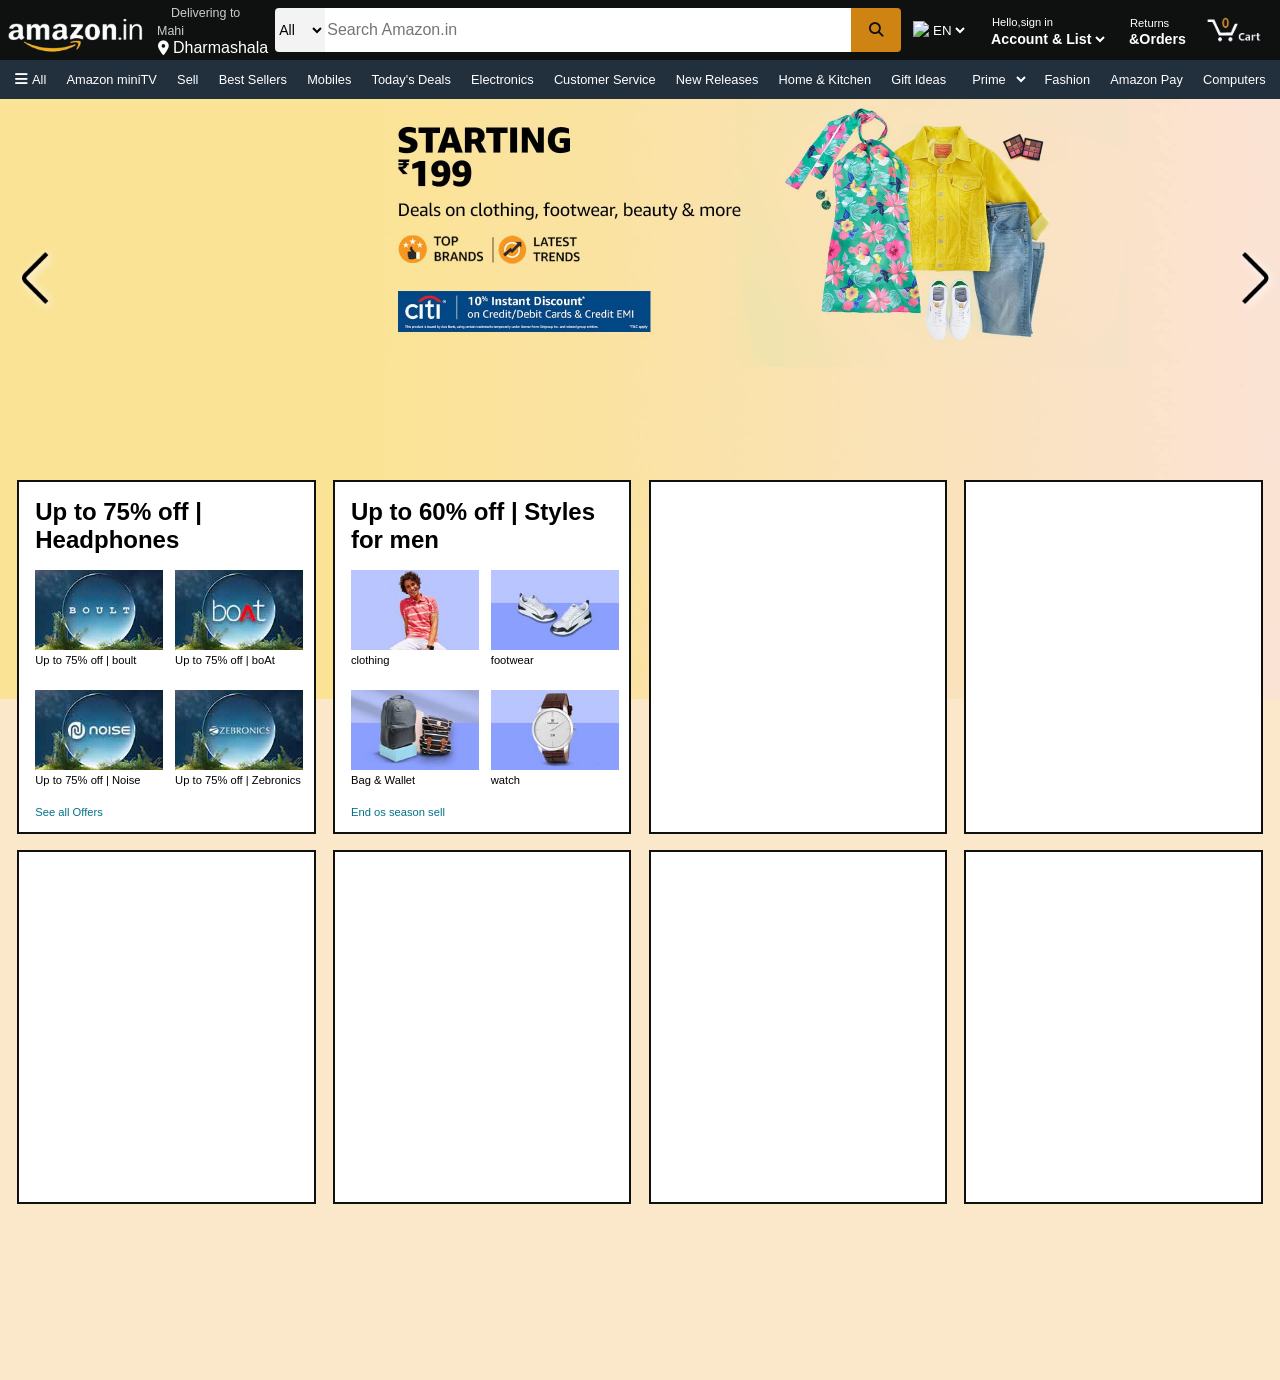
==== amazon.html @ e3e558f8 "add amazon clone" ====
<!DOCTYPE html>
<html lang="en">

<head>
    <meta charset="UTF-8">
    <meta name="viewport" content="width=device-width, initial-scale=1.0">
    <title>Online shoping site in India</title>
    <link rel="icon" href="https://www.fineprintart.com/images/blog/amazon-logo/amazon_logo_history_5.jpg">
    <link rel="stylesheet" href="amazon.css">
    <link rel="stylesheet" href="https://www.flaticon.com/icon-fonts-most-downloaded">
    <link rel="stylesheet" href="https://cdnjs.cloudflare.com/ajax/libs/font-awesome/6.5.1/css/all.min.css">
</head>

<body>
 
    <header>

        <div class="navfield">
            <div class="navlogo border">
                <div>
                    <a href="https://www.amazon.in/" target="_blank"> <img class="logo"
                            src="picture/amazonlogo-removebg-preview.png" alt="amazon"></a>
                </div>
            </div>
            <div class="nav-address border">
                <a href="#" class="first">Delivering to Mahi</a>
                <div class="icon">
                    <i class="fa-solid fa-location-dot"></i>
                    <p class="second">Dharmashala</p>
                </div>
            </div>
            <div class="nav-search ">
                <select class="all" name="" id="">
                    <option>All</option>
                </select>
                <input class="input" type="text" placeholder="Search Amazon.in">
                <div class="search-icon"> <i class="fa-solid fa-magnifying-glass"></i></div>
            </div>
            <div class="language border">
                <img class="flag"
                    src="https://upload.wikimedia.org/wikipedia/en/thumb/4/41/Flag_of_India.svg/1200px-Flag_of_India.svg.png"
                    alt="flag-of-india">
                <div class="lang">
                    <select name="" id="">
                        <option value="">EN</option>
                    </select>
                </div>
            </div>
            <div class="account border">
                <p><span> Hello,sign in</span></p>
                <select name="" id="">
                    <option value="">Account & List </option>
                </select>
            </div>
            <div class="return border">
                <p><span>Returns</span></p>
                <p class="order">&Orders</p>
            </div>
            <div class="nav-cart border">
                <img class="cart" src="picture/cart-removebg-preview.png" alt="cart">
            </div>
        </div>
    </header>
   
    <section>
        <div class="mini-navbar">
            <a href="#">
                <p class="mini-all"><i class="fa-solid fa-bars"> </i> All</p>
            </a>

            <a href="https://www.amazon.in/minitv?ref_=nav_avod_desktop_topnav">
                <p>Amazon miniTV</p>
            </a>
            <a href="https://www.amazon.in/b/32702023031?node=32702023031&ld=AZINSOANavDesktop_T3&ref_=nav_cs_sell_T3">
                <p>Sell</p>
            </a>
            <a href="https://www.amazon.in/gp/bestsellers/?ref_=nav_cs_bestsellers">
                <p>Best Sellers</p>
            </a>
            <a href="https://www.amazon.in/mobile-phones/b/?ie=UTF8&node=1389401031&ref_=nav_cs_mobiles">
                <p>Mobiles</p>
            </a>
            <a href="https://www.amazon.in/deals?ref_=nav_cs_gb">
                <p>Today's Deals</p>
            </a>
            <a href="https://www.amazon.in/electronics/b/?ie=UTF8&node=976419031&ref_=nav_cs_electronics">
                <p>Electronics</p>
            </a>
            <a href="https://www.amazon.in/gp/help/customer/display.html?nodeId=200507590&ref_=nav_cs_help">
                <p>Customer Service</p>
            </a>
            <a href="https://www.amazon.in/gp/new-releases/?ref_=nav_cs_newreleases">
                <p>New Releases</p>
            </a>
            <a href="https://www.amazon.in/Home-Kitchen/b/?ie=UTF8&node=976442031&ref_=nav_cs_home">
                <p>Home & Kitchen</p>
            </a>
            <a href="https://www.amazon.in/gcx/Gifts-for-Everyone/gfhz/?ref_=nav_cs_giftfinder">
                <p>Gift Ideas</p>
            </a>
            <a href=""><select name="" id="">
                    <option value="">Prime</option>
                </select></a>
            <a href="https://www.amazon.in/gp/browse.html?node=6648217031&ref_=nav_cs_fashion">
                <p>Fashion</p>
            </a>
            <a href="https://www.amazon.in/gp/sva/dashboard?ref_=nav_cs_apay">
                <p>Amazon Pay</p>
            </a>
            <a href="https://www.amazon.in/computers-and-accessories/b/?ie=UTF8&node=976392031&ref_=nav_cs_pc">
                <p>Computers</p>
            </a>
        </div>
    </section>

    <div class="poster-part">
        <span class="slide"><img class="angle-left border-ang" src="picture/angle-left.png" alt="left"></span>
        <span class="slide"><img  class="angle-right border-ang" src="picture/angle-right.png" alt="right"></span>
    </div>

    <div class="body-part">
        <div class="dabba">
            <h2>Up to 75% off | Headphones</h2>
            <div class="img-box">
                <div><a href=""><img class="content-img" src="picture/Boult_Desktop.jpg" alt=""></a><p class="content-para">Up to 75% off | boult</p></div>
                <div><a href=""><img class="content-img" src="picture/Boat_Desktop.jpg" alt=""></a><p class="content-para">Up to 75% off | boAt</p></div>
                <div><a href=""><img class="content-img" src="picture/Noise_Desktop.jpg" alt=""></a><p class="content-para">Up to 75% off | Noise</p></div>
                <div><a href=""> <img class="content-img" src="picture/Zebronics_Desktop.jpg" alt=""></a><p class="content-para"> Up to 75% off | Zebronics</p></div> 
            </div>
           <a href=""class="link-para">See all Offers</a>          
        </div>
        <div class="dabba">
            <h2>Up to 60% off | Styles for men</h2>
            <div class="img-box">
                <div><a href=""><img src="picture/clothing.jpg" alt="clothing" class="content-img"></a><p class="content-para">clothing</p> </div>
                <div><a href=""><img src="picture/footwear.jpg" alt="footwear" class="content-img"></a><p class="content-para">footwear</p> </div>
                <div><a href=""><img src="picture/bag-wallet.jpg" alt="wallet" class="content-img"></a><p class="content-para">Bag & Wallet</p> </div>
                <div><a href=""><img src="picture/watch-for-amazon.jpg" alt="watch" class="content-img"></a><p class="content-para">watch</p> </div>
            </div>
            <a href="" class="link-para">End os season sell </a>
        </div>
        
        <div class="dabba"></div>
        <div class="dabba"></div> 
        <div class="dabba"></div>
        <div class="dabba"></div>
        <div class="dabba"></div>
        <div class="dabba"></div>
       
    </div>


</body>

</html>
---- amazon.css ----
/* * {
    margin: 0;
    padding: 0;
    box-sizing: border-box;
}

:root {
    --background-color: black;
    --font-color: white;
} 

 li {
    list-style-type: none;
    color: var(--font-color);
} 

 a {
    text-decoration: none;
    color: var(--font-color);
} 

body {

    height: auto;
    max-width: 130rem;

} 

 .location i {   
    position: relative;
    top: 0.7em;
}

.location b {
    border: 2px solid green;
    position: relative;
    left: 0.9rem;
} 

 input {
    width: 24rem;
    height: 3rem;

} 

 select {
    background: transparent;
    color: grey;
    width: 3rem;
    background-color: whitesmoke;
    border-radius: 0rem 0rem 0rem .3rem;
} 

.search-field {
    display: flex;
} 

 #amazonLogo {
    width: 7rem;
    display: inline-block;
} 

 .container .list-item ul {
    display: flex;
    align-items: center;
    background-color: var(--background-color);
    gap: 3rem;
} 

.loc sup {
    position: absolute;
}  */

 /* 
.main_container {
    width: auto;
    background-color: rgb(11, 10, 20);
    display: flex;
    justify-content: space-around;
    align-items: center;
    color: #fff;
}

.amazonLogo {
    width: 7rem;
}

.location b {
    position: relative;
    right: 9.8rem;
    top: 1rem;

}

select {
    background: transparent;
    border: none;
    color: #fff;
}

#search {
    background-color: rgb(51, 54, 53);
}

.sign select {
    position: relative;
    right: 4.9rem;
    top: 1rem;
    font-size: large;
} */




 /* restart final try */

 * {
     margin: 0rem;
     font-family: Arial, Helvetica, sans-serif;
     border: border-box;

 }

 body {
     background-color: #FBE8CB;
 }

 header {
     position: fixed;
     z-index: 1;
 }

 .navfield {
     height: 60px;
     width: 100vw;
     background-color: #0f1111;
     color: white;
     display: flex;
     align-items: center;
     justify-content: center;
     justify-content: space-evenly;
 }

 .navlogo {
     height: 45px;
     width: 140px;
     /* background-color: red; */
     padding: 3px;
 }

 .logo {
     /* background-image: url(picture/amazonlogo-removebg-preview.png); */
     /* background-size:cover; */
     /* background-repeat: no-repeat; */
     /* background-size: 100px; */
     /* background-color: red; */
     height: 45px;
     width: 140px;
     /* background-color: yellow; */

 }

 .border {
     border: 2px solid transparent;
 }

 .border:hover {
     border: 2px solid white;
 }

 .nav-address {
     padding: 5px;
 }

 .icon {
     display: flex;
     align-items: center;

 }

 .first {
     font-size: .78rem;
     color: #cccccc;
     margin-left: 14px;
 }

 .second {
     margin-left: 3px;
 }

 .nav-search {
     display: flex;
     /* background-color: aqua; */
     width: 40rem;
     height: 2.7rem;
 }

 .all {
     width: 60px;
     background-color: #f3f3f3;
     font-size: 14px;
     border-top-left-radius: 4px;
     border-bottom-left-radius: 4px;
     border: none;

 }

 .all:hover {
     background-color: rgb(150, 150, 150);
 }

 .input {
     width: 100%;
     border: none;
     font-size: 1rem;
 }

 .search-icon {
     display: flex;
     align-items: center;
     justify-content: center;
     color: #0f1111;
     width: 60px;
     font-size: 1.2rem;
     background-color: rgb(206, 131, 18);
     border-top-right-radius: 4px;
     border-bottom-right-radius: 4px;
 }

 .search-icon:hover {
     background-color: #e7ad0d;
 }

 .language {
     display: flex;
     padding: 10px;
 }

 .flag {
     width: 1rem;
     height: 1rem;
 }

 .lang select {
     border: none;
     background: transparent;
     color: white;
 }

 .account {
     padding: 5px;
 }

 span {
     font-size: .7rem;
     padding-left: 5px;
 }

 .account select {
     border: none;
     background: transparent;
     font-size: .89rem;
     font-weight: 700;
     color: white;
 }

 .return {
     padding: 8px;
 }

 .order {
     font-size: .89rem;
     font-weight: 700;
     padding-left: 4px;
 }

 .nav-cart {
     /* background-color: aqua; */
     width: 5rem;
     height: 3rem;
 }

 .cart {
     /* background-color: #e7ad0d; */
     width: 5rem;
     height: 3rem;
 }

 /* mini navbar section */
 section {
     position: relative;
     top: 3.7rem;

 }

 .mini-navbar {
     background-color: #222f3d;
     height: 40px;
     /* color: #fff; */
     display: flex;
     align-items: center;
     justify-content: space-evenly;
 }

 .mini-navbar select {
     background: transparent;
     border: none;
     color: #fff;
     font-size: .8rem;
     padding: 7px;
     border: 1.5px solid transparent;
 }

 .mini-navbar select:hover {
     border: 1.5px solid white;
 }

 .mini-navbar p {
     border: 1.5px solid transparent;
     padding: 5px;
     font-size: .8rem;
     font-weight: 500;
 }

 .mini-navbar p:hover {
     border: 1.5px solid white;
 }

 p .mini-all {
     font-size: 2rem;

 }

 i {
     border: 1.5px solid transparent;
     font-size: .9rem;
 }

 a {
     text-decoration: none;
     color: #fff;
 }


 /* * poster part *  */
 .poster-part {
     background-image: url("picture/poster-amazon.jpg");
     background-size: cover;

     height: 600px;
     width: auto;
     position: relative;
     top: 3.7rem;
     z-index: -1;

     display: flex;
     align-items: center;
     justify-content: space-between;

 }

 .slide {
     width: 4vw;

     border: 2px solid transparent;
     position: relative;
     bottom: 20%;
 }

 .angle-left {
     height: 34px;
     width: 52px;
     height: auto;
     padding: auto;
     border: 2px solid transparent;
     filter: drop-shadow(2px 2px 5px rgb(255, 255, 255));


 }

 .poster-part .angle-right {
     height: 34px;
     width: 52px;
     height: auto;
     padding: auto;
     border: 2px solid transparent;
     filter: drop-shadow(2px 2px 5px rgb(255, 255, 255));

 }

 /* =======BODY PART======== */
 .body-part {

     width: 100%;
     display: flex;
     justify-content: space-evenly;
     flex-wrap: wrap;
     position: relative;
     bottom: 10rem;


 }

 .dabba {
    
     width: 23%;
     height: 350px;
     margin-bottom: 1rem;  
     border: #0f1111 2px solid;
     background-color: #fff;

 }

 .dabba h2{
     margin: 1rem;
 }

 .content-img {
     width: 8rem;
     /* padding: 15px; */
     /* border: 4px solid red; */
 }

 .img-box {
     /* border: 5px solid forestgreen; */
     margin: 1rem;
     width: 95%;
     display: grid;
     grid-template-columns: repeat(2, auto);
     grid-template-rows: repeat(2, auto);
     row-gap: 1.5rem;

 }

 .content-para {
     font-size: .7rem;
 }
 .link-para{
    margin: 1rem;
    margin-top: 2rem;
    margin-bottom: 1rem;
    color: #007186;
    font-size: .7rem;
}
.link-para:hover{
border-bottom: 1px solid rgb(243, 66, 66);
color: rgb(243, 66, 66);
}
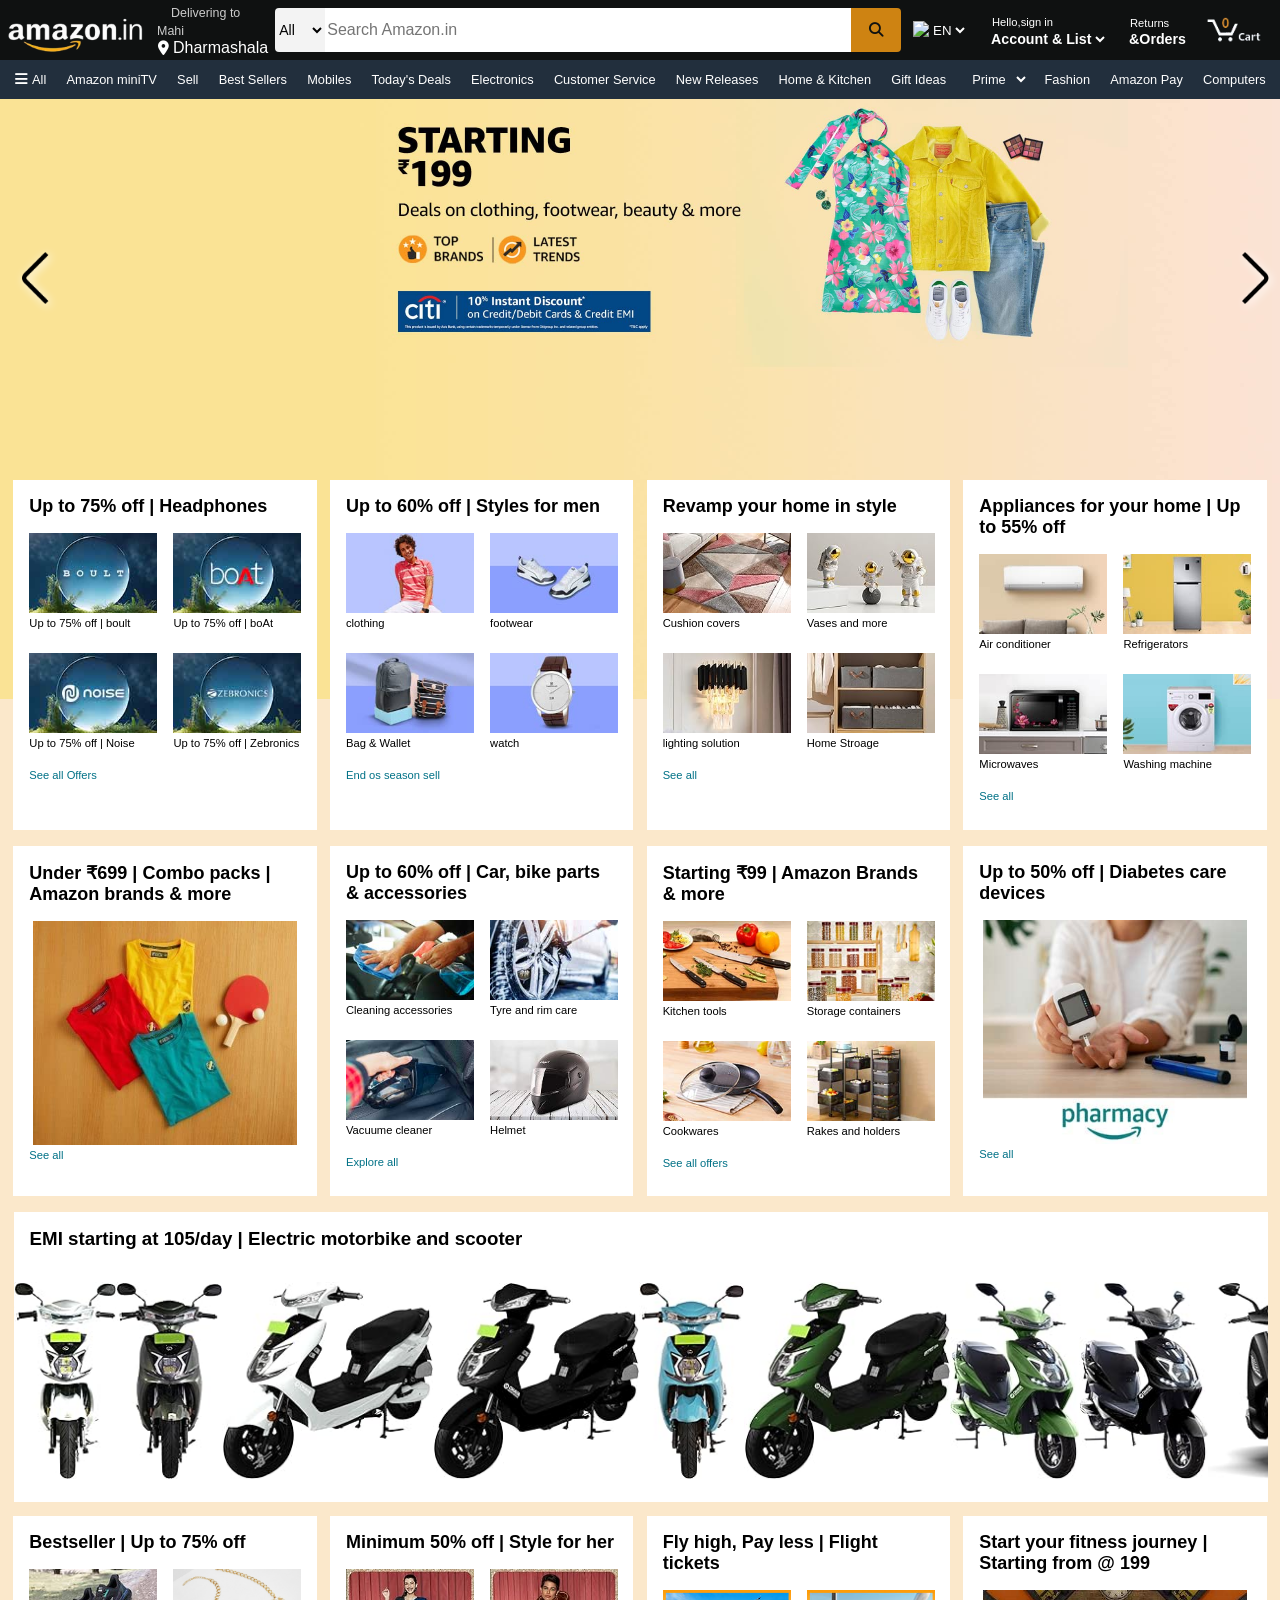
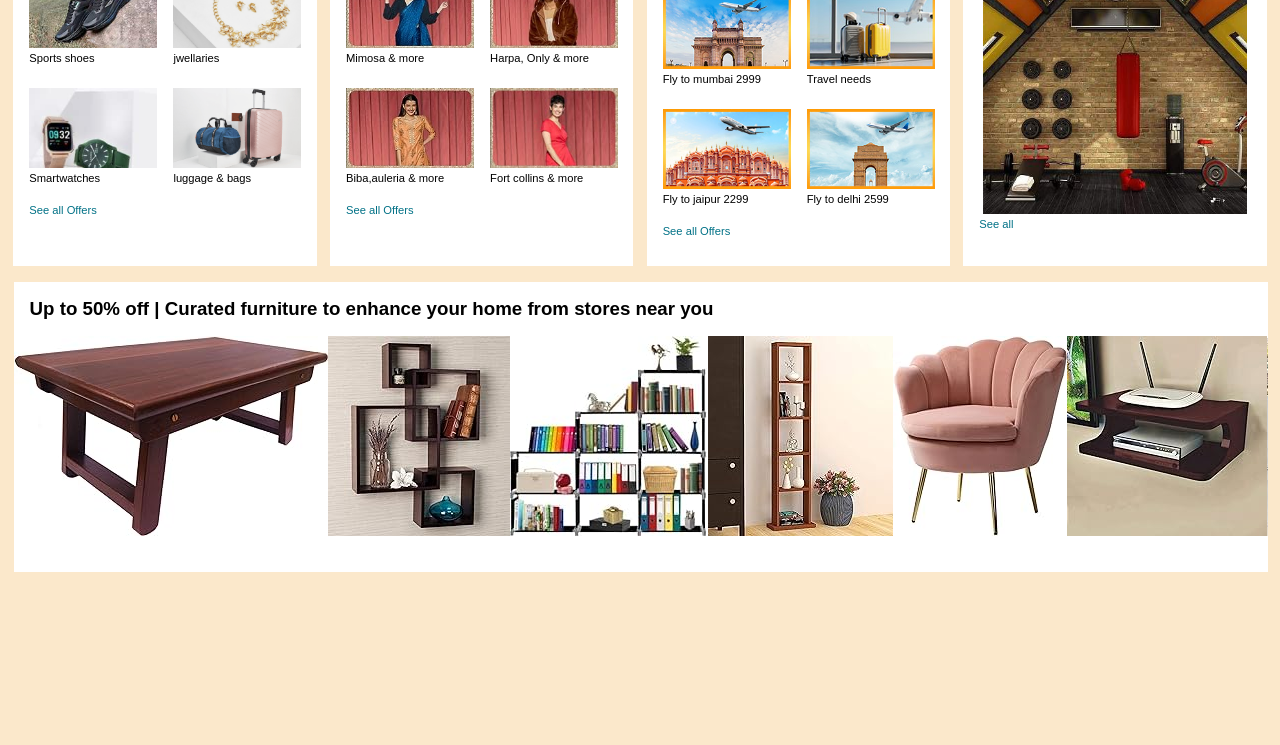
==== commit eb776433: "add scrollable bar" ====
--- a/amazon.html
+++ b/amazon.html
@@ -140,14 +140,147 @@
             <a href="" class="link-para">End os season sell </a>
         </div>
         
-        <div class="dabba"></div>
-        <div class="dabba"></div> 
-        <div class="dabba"></div>
-        <div class="dabba"></div>
-        <div class="dabba"></div>
-        <div class="dabba"></div>
+        <div class="dabba">
+            <h2>Revamp your home in style</h2>
+            <div class="img-box">
+                <div><a href=""><img src="picture/decor-home.jpg" alt="home" class="content-img"></a><p class="content-para">Cushion covers</p> </div>
+                <div><a href=""><img src="picture/decor-home2.jpg" alt="home" class="content-img"></a><p class="content-para">Vases and more</p> </div>
+                <div><a href=""><img src="picture/decor-home3.jpg" alt="home" class="content-img"></a><p class="content-para">lighting solution</p> </div>
+                <div><a href=""><img src="picture/decor-home4.jpg" alt="home" class="content-img"></a><p class="content-para">Home Stroage</p> </div>
+            </div>
+            <a href="" class="link-para">See all </a>    
+        </div>
+
+        <div class="dabba">
+            <h2>Appliances for your home | Up to 55% off</h2>
+            <div class="img-box">
+                <div><a href=""><img src="picture/home-Appliances-1.jpg" alt="Appliances" class="content-img" ></img> </a><p class="content-para">Air conditioner</p></div>
+                <div><a href=""><img src="picture/home-Appliances-2.jpg" alt="Appliances-2" class="content-img"></img></a><p class="content-para">Refrigerators</p></div>
+                <div><a href=""><img src="picture/home-Appliances-3.jpg" alt="Appliances-3" class="content-img"></img></a><p class="content-para">Microwaves</p></div>
+                <div><a href=""><img src="picture/home-Appliances-4.jpg" alt="Appliances-4" class="content-img"></img></a><p class="content-para">Washing machine</p></div>
+            </div>
+            <a href="" class="link-para">See all </a> 
+        </div> 
+
+        <div class="dabba">
+            <h2>Under ₹699 | Combo packs | Amazon brands & more</h2>
+            <div class="single">
+                <img class="single-img"  src="picture/Combo_low-for-7th.jpg" alt="shorts">
+            </div>
+          <a class="link-para"> See all</a>
+
+        </div>
+        <div class="dabba">
+            <h2>Up to 60% off | Car, bike parts & accessories</h2>
+            <div class="img-box">
+                <div><a href=""><img class="content-img" src="picture/automotive-essenttial-1.jpg" alt="essenttial-1"></a><p class="content-para">Cleaning accessories</p></div>
+                <div><a href=""><img class="content-img" src="picture/automotive-essenttial-2.jpg" alt="essenttial-2"></a><p class="content-para">Tyre and rim care</p></div>
+                <div><a href=""><img class="content-img" src="picture/automotive-essenttial-3.jpg" alt="essenttial-3"></a><p class="content-para">Vacuume cleaner</p></div>
+                <div><a href=""><img class="content-img" src="picture/automotive-essenttial-4.jpg" alt="essenttial-4"></a><p class="content-para">Helmet</p></div>
+            </div>
+            <a class="link-para">Explore all</a>
+        </div>
+        <div class="dabba">
+            <h2>Starting ₹99 | Amazon Brands & more</h2>
+            <div class="img-box">
+                <div><a href=""><img class="content-img" src="picture/item-on-99.jpg" alt=""></a><p class="content-para">Kitchen tools</p></div>
+                <div><a href=""><img class="content-img" src="picture/item-on-99-2.jpg" alt=""></a><p class="content-para">Storage containers</p></div>
+                <div><a href=""><img class="content-img" src="picture/item-on-99-3.jpg" alt=""></a><p class="content-para">Cookwares</p></div>
+                <div><a href=""><img class="content-img" src="picture/item-on-99-4.jpg" alt=""></a><p class="content-para">Rakes and holders</p></div>
+            </div>
+            <a class="link-para">See all offers</a>
+        </div>
+        <div class="dabba">
+            <h2>Up to 50% off | Diabetes care devices</h2>
+            <div class="single"><img class="single-img" src="picture/pharmacy.jpg" alt="pharmacy"></div>
+            <a class="link-para"> See all</a>  
+        </div>  
+    </div>
+    <div class="scroll">
+            <h3>EMI starting at 105/day | Electric motorbike and scooter</h3>
+        <div class="scrollable" >
+            <div class="scroll-img"><img class="scooter-img" src="picture/scooter1.jpg" alt="scooter"></div>
+            <div class="scroll-img"><img class="scooter-img" src="picture/scooter2.jpg" alt="scooter"></div>
+            <div class="scroll-img"><img class="scooter-img" src="picture/scooter3.jpg" alt="scooter"></div>
+            <div class="scroll-img"><img class="scooter-img" src="picture/scooter4.jpg" alt="scooter"></div>
+            <div class="scroll-img"><img class="scooter-img" src="picture/scooter5.jpg" alt="scooter"></div>
+            <div class="scroll-img"><img class="scooter-img" src="picture/scooter6.jpg" alt="scooter"></div>
+            <div class="scroll-img"><img class="scooter-img" src="picture/scooter7.jpg" alt="scooter"></div>
+            <div class="scroll-img"><img class="scooter-img" src="picture/scooter8.jpg" alt="scooter"></div>
+            <div class="scroll-img"><img class="scooter-img" src="picture/scooter9.jpg" alt="scooter"></div>
+            <div class="scroll-img"><img class="scooter-img" src="picture/scooter10.jpg" alt="scooter"></div>
+            <div class="scroll-img"><img class="scooter-img" src="picture/scooter11.jpg" alt="scooter"></div>
+            <div class="scroll-img"><img class="scooter-img" src="picture/scooter12.jpg" alt="scooter"></div>
+        </div>
        
     </div>
+    <div class="body-part">
+        <div class="dabba">
+            <h2>Bestseller | Up to 75% off</h2>
+            <div class="img-box">
+                <div><a href=""><img class="content-img" src="picture/best-sell-1.jpg" alt=""></a><p class="content-para">Sports shoes</p></div>
+                <div><a href=""><img class="content-img" src="picture/best-sell-2.jfif" alt=""></a><p class="content-para">jwellaries</p></div>
+                <div><a href=""><img class="content-img" src="picture/best-sell-3.jpg" alt=""></a><p class="content-para">Smartwatches</p></div>
+                <div><a href=""> <img class="content-img" src="picture/best-sell-4.jfif" alt=""></a><p class="content-para"> luggage  & bags</p></div> 
+            </div>
+           <a href=""class="link-para">See all Offers</a>          
+        </div>
+        <div class="dabba">
+            <h2>Minimum 50% off | Style for her </h2>
+            <div class="img-box">
+                <div><a href=""><img class="content-img" src="picture/women-style-3.jpg" alt=""></a><p class="content-para">Mimosa & more</p></div>
+                <div><a href=""><img class="content-img" src="picture/women-style-4.jpg" alt=""></a><p class="content-para">Harpa, Only & more</p></div>
+                <div><a href=""><img class="content-img" src="picture/women-style-2.jpg" alt=""></a><p class="content-para">Biba,auleria & more</p></div>
+                <div><a href=""> <img class="content-img" src="picture/women-style-1.jpg" alt=""></a><p class="content-para"> Fort collins & more</p></div> 
+            </div>
+           <a href=""class="link-para">See all Offers</a>          
+        </div>
+        <div class="dabba">
+            <h2>Fly high, Pay less | Flight tickets</h2>
+            <div class="img-box">
+                <div><a href=""><img class="content-img" src="picture/fly-mumbai-2999.jpg" alt=""></a><p class="content-para">Fly to mumbai 2999</p></div>
+                <div><a href=""><img class="content-img" src="picture/fly-needs.jpg" alt=""></a><p class="content-para">Travel needs</p></div>
+                <div><a href=""><img class="content-img" src="picture/fly-jaipur-2299.jpg" alt=""></a><p class="content-para">Fly to jaipur 2299</p></div>
+                <div><a href=""> <img class="content-img" src="picture/fly-delhi-2599.jpg" alt=""></a><p class="content-para">Fly to delhi 2599</p></div> 
+            </div>
+           <a href=""class="link-para">See all Offers</a>          
+        </div>
+        <div class="dabba">
+            <h2>Start your fitness journey | Starting from @ 199</h2>
+            <div class="single"><img class="single-img" src="picture/fitness-journey.jpg" alt="pharmacy"></div>
+            <a class="link-para"> See all</a>  
+        </div> 
+
+    </div>
+    <div class="scroll">
+        <h3>Up to 50% off | Curated furniture to enhance your home from stores near you</h3>
+    <div class="scrollable" >
+        <div class="scroll-img"><img class="design-img" src="picture/design-1.jpg"   alt="designs"></div>
+        <div class="scroll-img"><img class="design-img" src="picture/design-2.jpg"   alt="designs"></div>
+        <div class="scroll-img"><img class="design-img" src="picture/design-3.jpg"   alt="designs"></div>
+        <div class="scroll-img"><img class="design-img" src="picture/design-4.jpg"   alt="designs"></div>
+        <div class="scroll-img"><img class="design-img" src="picture/design-5.jpg"   alt="designs"></div>
+        <div class="scroll-img"><img class="design-img" src="picture/design-6.jpg"   alt="designs"></div>
+        <div class="scroll-img"><img class="design-img" src="picture/design-7.jpg"   alt="designs"></div>
+        <div class="scroll-img"><img class="design-img" src="picture/design-8.jpg"   alt="designs"></div>
+        <div class="scroll-img"><img class="design-img" src="picture/design-9.jpg"   alt="designs"></div>
+        <div class="scroll-img"><img class="design-img" src="picture/design-10.jpg"  alt="designs"></div>
+        <div class="scroll-img"><img class="design-img" src="picture/design-13.jpg"  alt="designs"></div>
+        <div class="scroll-img"><img class="design-img" src="picture/design-14.jpg"  alt="designs"></div>
+        <div class="scroll-img"><img class="design-img" src="picture/design-15.jpg"  alt="designs"></div>
+        <div class="scroll-img"><img class="design-img" src="picture/design-16.jpg"  alt="designs"></div>
+        <div class="scroll-img"><img class="design-img" src="picture/design-17.jpg"  alt="designs"></div>
+        <div class="scroll-img"><img class="design-img" src="picture/design-18.jpg"  alt="designs"></div>
+        <div class="scroll-img"><img class="design-img" src="picture/design-19.jpg"  alt="designs"></div>
+        <div class="scroll-img"><img class="design-img" src="picture/design-20.jpg"  alt="designs"></div>
+        <div class="scroll-img"><img class="design-img" src="picture/design-21.jpg"  alt="designs"></div>
+        <div class="scroll-img"><img class="design-img" src="picture/design-22.jpg"  alt="designs"></div>
+    </div>
+   
+</div>
+
+
+    
 
 
 </body>
--- a/amazon.css
+++ b/amazon.css
@@ -1,4 +1,4 @@
- /* * {
+/* * {
     margin: 0;
     padding: 0;
     box-sizing: border-box;
@@ -71,7 +71,7 @@
     position: absolute;
 }  */
 
- /* 
+/* 
 .main_container {
     width: auto;
     background-color: rgb(11, 10, 20);
@@ -109,340 +109,361 @@
     font-size: large;
 } */
 
-
-
-
- /* restart final try */
-
- * {
-     margin: 0rem;
-     font-family: Arial, Helvetica, sans-serif;
-     border: border-box;
-
- }
-
- body {
-     background-color: #FBE8CB;
- }
-
- header {
-     position: fixed;
-     z-index: 1;
- }
-
- .navfield {
-     height: 60px;
-     width: 100vw;
-     background-color: #0f1111;
-     color: white;
-     display: flex;
-     align-items: center;
-     justify-content: center;
-     justify-content: space-evenly;
- }
-
- .navlogo {
-     height: 45px;
-     width: 140px;
-     /* background-color: red; */
-     padding: 3px;
- }
-
- .logo {
-     /* background-image: url(picture/amazonlogo-removebg-preview.png); */
-     /* background-size:cover; */
-     /* background-repeat: no-repeat; */
-     /* background-size: 100px; */
-     /* background-color: red; */
-     height: 45px;
-     width: 140px;
-     /* background-color: yellow; */
-
- }
-
- .border {
-     border: 2px solid transparent;
- }
-
- .border:hover {
-     border: 2px solid white;
- }
-
- .nav-address {
-     padding: 5px;
- }
-
- .icon {
-     display: flex;
-     align-items: center;
-
- }
-
- .first {
-     font-size: .78rem;
-     color: #cccccc;
-     margin-left: 14px;
- }
-
- .second {
-     margin-left: 3px;
- }
-
- .nav-search {
-     display: flex;
-     /* background-color: aqua; */
-     width: 40rem;
-     height: 2.7rem;
- }
-
- .all {
-     width: 60px;
-     background-color: #f3f3f3;
-     font-size: 14px;
-     border-top-left-radius: 4px;
-     border-bottom-left-radius: 4px;
-     border: none;
-
- }
-
- .all:hover {
-     background-color: rgb(150, 150, 150);
- }
-
- .input {
-     width: 100%;
-     border: none;
-     font-size: 1rem;
- }
-
- .search-icon {
-     display: flex;
-     align-items: center;
-     justify-content: center;
-     color: #0f1111;
-     width: 60px;
-     font-size: 1.2rem;
-     background-color: rgb(206, 131, 18);
-     border-top-right-radius: 4px;
-     border-bottom-right-radius: 4px;
- }
-
- .search-icon:hover {
-     background-color: #e7ad0d;
- }
-
- .language {
-     display: flex;
-     padding: 10px;
- }
-
- .flag {
-     width: 1rem;
-     height: 1rem;
- }
-
- .lang select {
-     border: none;
-     background: transparent;
-     color: white;
- }
-
- .account {
-     padding: 5px;
- }
-
- span {
-     font-size: .7rem;
-     padding-left: 5px;
- }
-
- .account select {
-     border: none;
-     background: transparent;
-     font-size: .89rem;
-     font-weight: 700;
-     color: white;
- }
-
- .return {
-     padding: 8px;
- }
-
- .order {
-     font-size: .89rem;
-     font-weight: 700;
-     padding-left: 4px;
- }
-
- .nav-cart {
-     /* background-color: aqua; */
-     width: 5rem;
-     height: 3rem;
- }
-
- .cart {
-     /* background-color: #e7ad0d; */
-     width: 5rem;
-     height: 3rem;
- }
-
- /* mini navbar section */
- section {
-     position: relative;
-     top: 3.7rem;
-
- }
-
- .mini-navbar {
-     background-color: #222f3d;
-     height: 40px;
-     /* color: #fff; */
-     display: flex;
-     align-items: center;
-     justify-content: space-evenly;
- }
-
- .mini-navbar select {
-     background: transparent;
-     border: none;
-     color: #fff;
-     font-size: .8rem;
-     padding: 7px;
-     border: 1.5px solid transparent;
- }
-
- .mini-navbar select:hover {
-     border: 1.5px solid white;
- }
-
- .mini-navbar p {
-     border: 1.5px solid transparent;
-     padding: 5px;
-     font-size: .8rem;
-     font-weight: 500;
- }
-
- .mini-navbar p:hover {
-     border: 1.5px solid white;
- }
-
- p .mini-all {
-     font-size: 2rem;
-
- }
-
- i {
-     border: 1.5px solid transparent;
-     font-size: .9rem;
- }
-
- a {
-     text-decoration: none;
-     color: #fff;
- }
-
-
- /* * poster part *  */
- .poster-part {
-     background-image: url("picture/poster-amazon.jpg");
-     background-size: cover;
-
-     height: 600px;
-     width: auto;
-     position: relative;
-     top: 3.7rem;
-     z-index: -1;
-
-     display: flex;
-     align-items: center;
-     justify-content: space-between;
-
- }
-
- .slide {
-     width: 4vw;
-
-     border: 2px solid transparent;
-     position: relative;
-     bottom: 20%;
- }
-
- .angle-left {
-     height: 34px;
-     width: 52px;
-     height: auto;
-     padding: auto;
-     border: 2px solid transparent;
-     filter: drop-shadow(2px 2px 5px rgb(255, 255, 255));
-
-
- }
-
- .poster-part .angle-right {
-     height: 34px;
-     width: 52px;
-     height: auto;
-     padding: auto;
-     border: 2px solid transparent;
-     filter: drop-shadow(2px 2px 5px rgb(255, 255, 255));
-
- }
-
- /* =======BODY PART======== */
- .body-part {
-
-     width: 100%;
-     display: flex;
-     justify-content: space-evenly;
-     flex-wrap: wrap;
-     position: relative;
-     bottom: 10rem;
-
-
- }
-
- .dabba {
-    
-     width: 23%;
-     height: 350px;
-     margin-bottom: 1rem;  
-     border: #0f1111 2px solid;
-     background-color: #fff;
-
- }
-
- .dabba h2{
-     margin: 1rem;
- }
-
- .content-img {
-     width: 8rem;
-     /* padding: 15px; */
-     /* border: 4px solid red; */
- }
-
- .img-box {
-     /* border: 5px solid forestgreen; */
-     margin: 1rem;
-     width: 95%;
-     display: grid;
-     grid-template-columns: repeat(2, auto);
-     grid-template-rows: repeat(2, auto);
-     row-gap: 1.5rem;
-
- }
-
- .content-para {
-     font-size: .7rem;
- }
- .link-para{
-    margin: 1rem;
-    margin-top: 2rem;
-    margin-bottom: 1rem;
-    color: #007186;
-    font-size: .7rem;
-}
-.link-para:hover{
-border-bottom: 1px solid rgb(243, 66, 66);
-color: rgb(243, 66, 66);
-}
+/* restart final try */
+
+* {
+  margin: 0rem;
+  font-family: Arial, Helvetica, sans-serif;
+  border: border-box;
+}
+
+body {
+  background-color: #fbe8cb;
+}
+
+header {
+  position: fixed;
+  z-index: 1;
+}
+
+.navfield {
+  height: 60px;
+  width: 100vw;
+  background-color: #0f1111;
+  color: white;
+  display: flex;
+  align-items: center;
+  justify-content: center;
+  justify-content: space-evenly;
+}
+
+.navlogo {
+  height: 45px;
+  width: 140px;
+  /* background-color: red; */
+  padding: 3px;
+}
+
+.logo {
+  /* background-image: url(picture/amazonlogo-removebg-preview.png); */
+  /* background-size:cover; */
+  /* background-repeat: no-repeat; */
+  /* background-size: 100px; */
+  /* background-color: red; */
+  height: 45px;
+  width: 140px;
+  /* background-color: yellow; */
+}
+
+.border {
+  border: 2px solid transparent;
+}
+
+.border:hover {
+  border: 2px solid white;
+}
+
+.nav-address {
+  padding: 5px;
+}
+
+.icon {
+  display: flex;
+  align-items: center;
+}
+
+.first {
+  font-size: 0.78rem;
+  color: #cccccc;
+  margin-left: 14px;
+}
+
+.second {
+  margin-left: 3px;
+}
+
+.nav-search {
+  display: flex;
+  /* background-color: aqua; */
+  width: 40rem;
+  height: 2.7rem;
+}
+
+.all {
+  width: 60px;
+  background-color: #f3f3f3;
+  font-size: 14px;
+  border-top-left-radius: 4px;
+  border-bottom-left-radius: 4px;
+  border: none;
+}
+
+.all:hover {
+  background-color: rgb(150, 150, 150);
+}
+
+.input {
+  width: 100%;
+  border: none;
+  font-size: 1rem;
+}
+
+.search-icon {
+  display: flex;
+  align-items: center;
+  justify-content: center;
+  color: #0f1111;
+  width: 60px;
+  font-size: 1.2rem;
+  background-color: rgb(206, 131, 18);
+  border-top-right-radius: 4px;
+  border-bottom-right-radius: 4px;
+}
+
+.search-icon:hover {
+  background-color: #e7ad0d;
+}
+
+.language {
+  display: flex;
+  padding: 10px;
+}
+
+.flag {
+  width: 1rem;
+  height: 1rem;
+}
+
+.lang select {
+  border: none;
+  background: transparent;
+  color: white;
+}
+
+.account {
+  padding: 5px;
+}
+
+span {
+  font-size: 0.7rem;
+  padding-left: 5px;
+}
+
+.account select {
+  border: none;
+  background: transparent;
+  font-size: 0.89rem;
+  font-weight: 700;
+  color: white;
+}
+
+.return {
+  padding: 8px;
+}
+
+.order {
+  font-size: 0.89rem;
+  font-weight: 700;
+  padding-left: 4px;
+}
+
+.nav-cart {
+  /* background-color: aqua; */
+  width: 5rem;
+  height: 3rem;
+}
+
+.cart {
+  /* background-color: #e7ad0d; */
+  width: 5rem;
+  height: 3rem;
+}
+
+/* mini navbar section */
+section {
+  position: relative;
+  top: 3.7rem;
+}
+
+.mini-navbar {
+  background-color: #222f3d;
+  height: 40px;
+  /* color: #fff; */
+  display: flex;
+  align-items: center;
+  justify-content: space-evenly;
+}
+
+.mini-navbar select {
+  background: transparent;
+  border: none;
+  color: #fff;
+  font-size: 0.8rem;
+  padding: 7px;
+  border: 1.5px solid transparent;
+}
+
+.mini-navbar select:hover {
+  border: 1.5px solid white;
+}
+
+.mini-navbar p {
+  border: 1.5px solid transparent;
+  padding: 5px;
+  font-size: 0.8rem;
+  font-weight: 500;
+}
+
+.mini-navbar p:hover {
+  border: 1.5px solid white;
+}
+
+p .mini-all {
+  font-size: 2rem;
+}
+
+i {
+  border: 1.5px solid transparent;
+  font-size: 0.9rem;
+}
+
+a {
+  text-decoration: none;
+  color: #fff;
+}
+
+/* * poster part *  */
+.poster-part {
+  background-image: url("picture/poster-amazon.jpg");
+  background-size: cover;
+
+  height: 600px;
+  width: auto;
+  position: relative;
+  top: 3.7rem;
+  z-index: -1;
+
+  display: flex;
+  align-items: center;
+  justify-content: space-between;
+}
+
+.slide {
+  width: 4vw;
+
+  border: 2px solid transparent;
+  position: relative;
+  bottom: 20%;
+}
+
+.angle-left {
+  height: 34px;
+  width: 52px;
+  height: auto;
+  padding: auto;
+  border: 2px solid transparent;
+  filter: drop-shadow(2px 2px 5px rgb(255, 255, 255));
+}
+
+.poster-part .angle-right {
+  height: 34px;
+  width: 52px;
+  height: auto;
+  padding: auto;
+  border: 2px solid transparent;
+  filter: drop-shadow(2px 2px 5px rgb(255, 255, 255));
+}
+
+/* =======BODY PART======== */
+.body-part {
+  width: 100%;
+  display: flex;
+  justify-content: space-evenly;
+  flex-wrap: wrap;
+  position: relative;
+  bottom: 10rem;
+}
+
+.dabba {
+  width: 23.7%;
+  height: 350px;
+  margin-bottom: 1rem;
+  /* border: #0f1111 2px solid; */
+  background-color: #fff;
+}
+
+.dabba h2 {
+  font-size: large;
+  margin: 1rem;
+}
+
+.content-img {
+  width: 8rem;
+  /* padding: 15px; */
+  /* border: 4px solid red; */
+}
+
+.img-box {
+  /* border: 5px solid forestgreen; */
+  margin: 1rem;
+  width: 95%;
+  display: grid;
+  grid-template-columns: repeat(2, auto);
+  grid-template-rows: repeat(2, auto);
+  row-gap: 1.5rem;
+}
+
+.content-para {
+  font-size: 0.7rem;
+  word-wrap: break-word;
+}
+.link-para {
+  margin: 1rem;
+  margin-top: 2rem;
+  margin-bottom: 1rem;
+  color: #007186;
+  font-size: 0.7rem;
+}
+.link-para:hover {
+  border-bottom: 1px solid rgb(243, 66, 66);
+  color: rgb(243, 66, 66);
+}
+.single {
+  height: 64%;
+  width: 97%;
+  
+}
+.single-img {
+  height: 100%;
+  width: 90%;
+  padding-left: 1.2rem;
+  padding-right: 1.2rem;
+}
+.scroll{
+  background-color: #fff;
+  position: relative;
+  bottom: 160px;
+  /* border:2px #0f1111 solid; */
+  width: 98%;
+  height: 290px;
+  margin-left: .85rem;
+  margin-right: .85rem;
+  margin-bottom: .85rem;
+  overflow-x: scroll;
+  overflow-y: hidden;
+  
+  
+}
+.scroll h3{
+  margin: 1rem;
+}
+.scrollable{
+  display: flex;
+}
+.scooter-img{
+  padding-top: 1rem;
+  padding-bottom: 1rem;
+  height: 197px;
+}
+
+
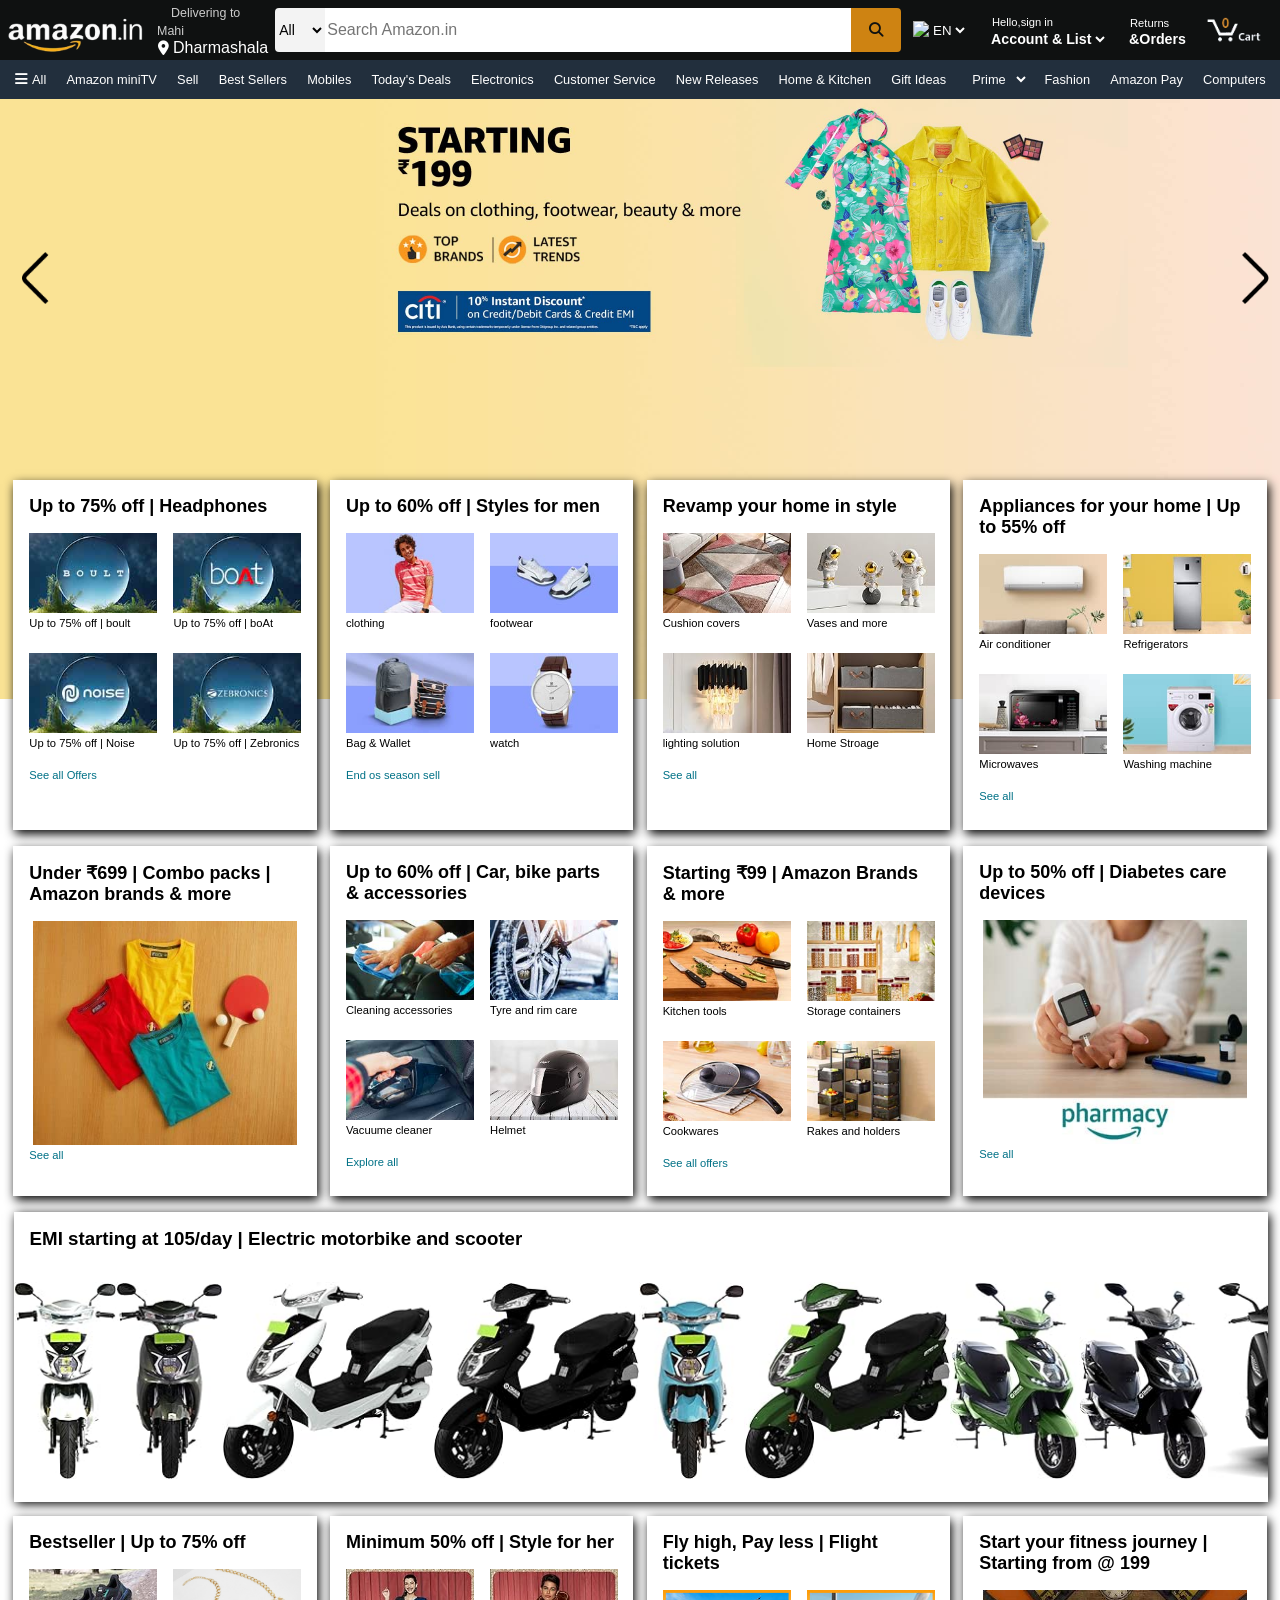
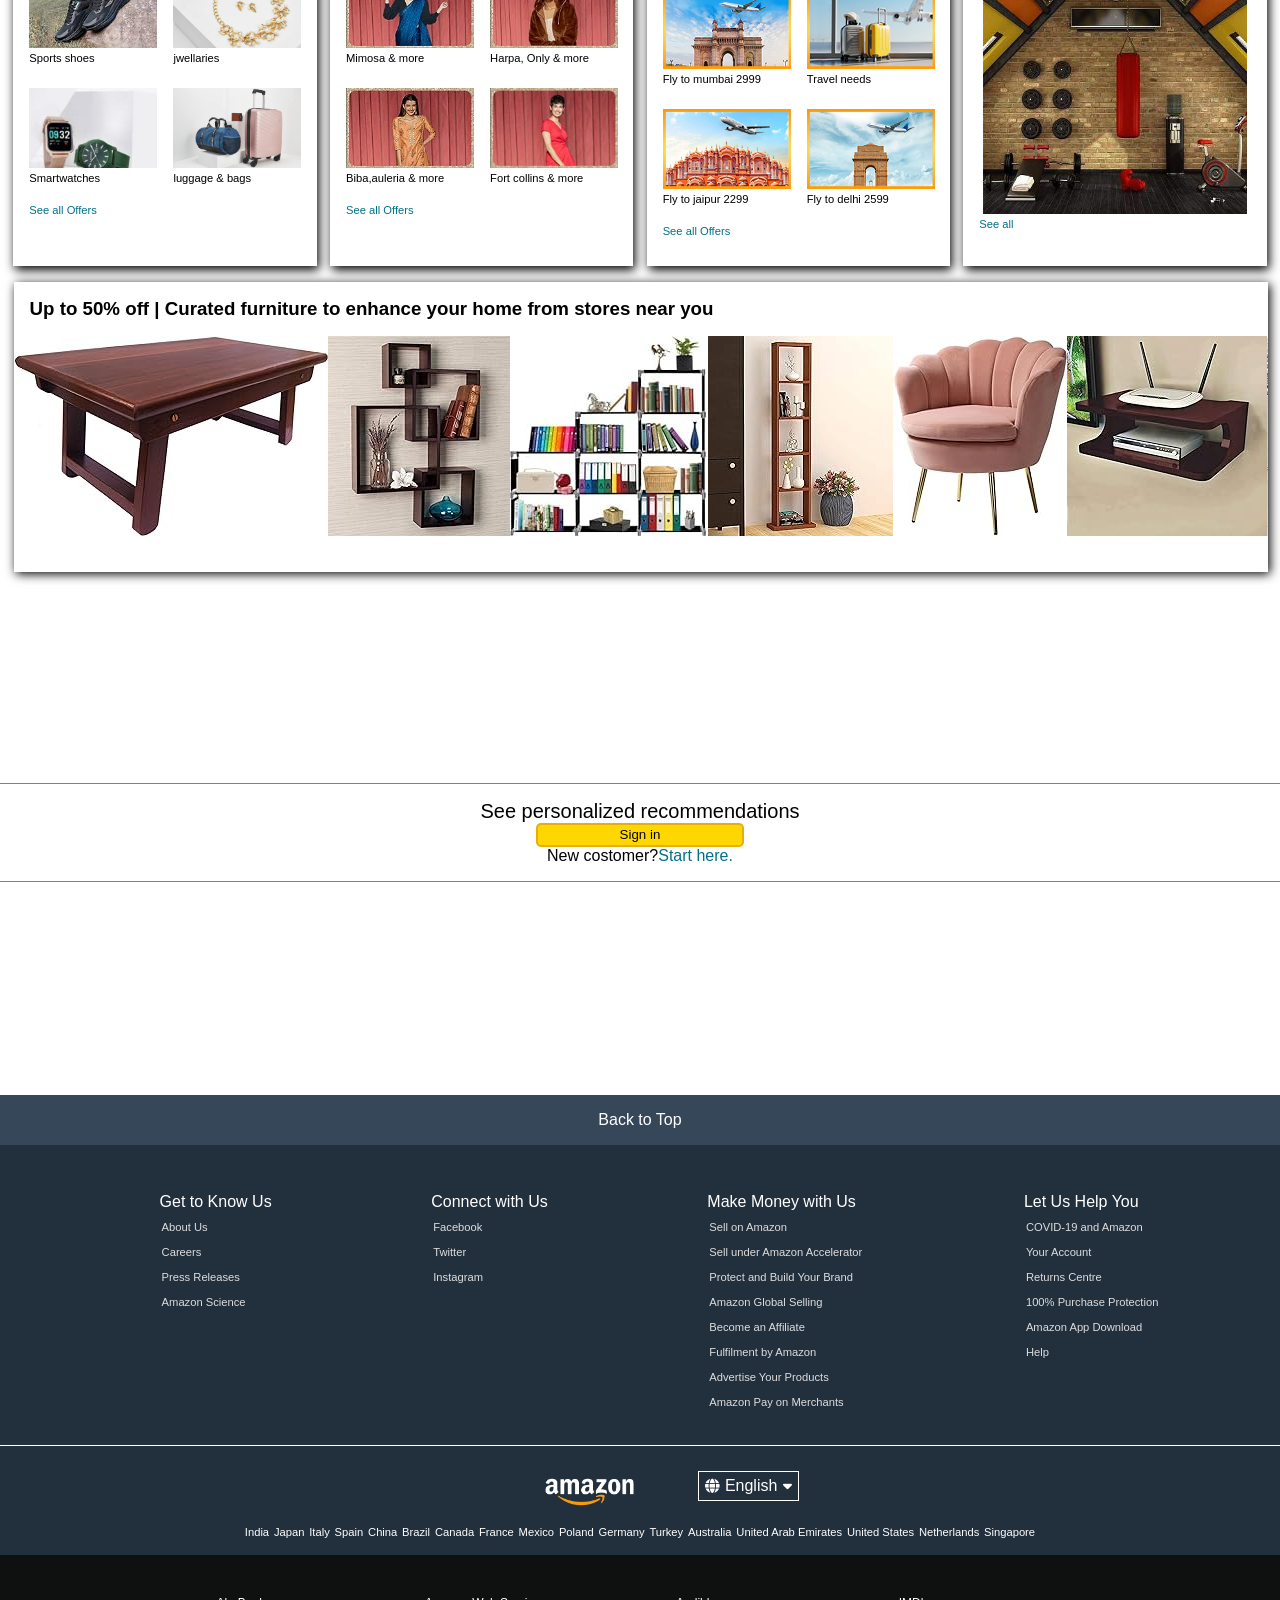
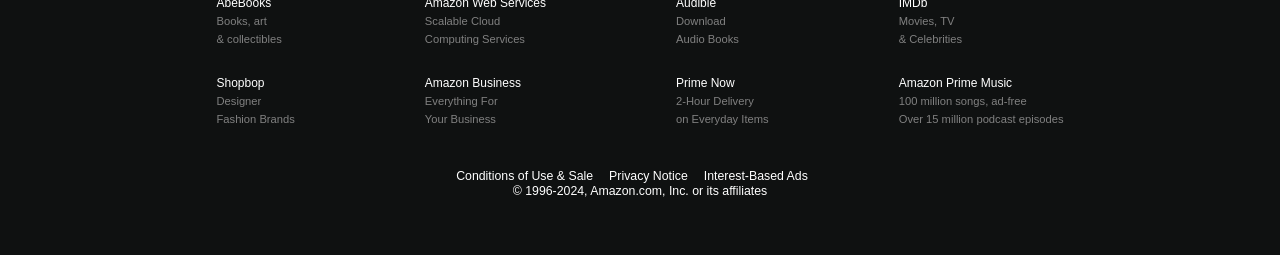
==== commit 47213b0e: "Add footer section" ====
--- a/amazon.html
+++ b/amazon.html
@@ -278,11 +278,138 @@
     </div>
    
 </div>
-
-
-    
-
+<div class="sign-up">
+    <div class="sign-in">
+        <p>See personalized recommendations</p>
+        <button>Sign in</button>
+        <br>
+        New costomer?<a href="">Start here.</a>
+    </div>
+ 
+</div>
+<footer>
+    <div class="goto-top">
+        Back to Top
+    </div>
+    <div class="footer-1">
+        <ul>
+            <p>Get to Know Us</p>
+            <a href="#">About Us</a>     
+            <a href="#">Careers</a>   
+            <a href="#">Press Releases</a>
+            <a href="#">Amazon Science</a>
+
+        </ul>
+        <ul>
+            <p>Connect with Us</p>
+            <a href="#">Facebook</a>
+            <a href="#">Twitter</a>
+            <a href="#">Instagram</a>
+ 
+        </ul>
+        <ul>
+            <p>Make Money with Us</p>
+            <a href="#">Sell on Amazon</a>
+            <a href="#">Sell under Amazon Accelerator</a>
+            <a href="#">Protect and Build Your Brand</a>
+            <a href="#">Amazon Global Selling</a>
+            <a href="#">Become an Affiliate</a>
+            <a href="#">Fulfilment by Amazon</a>
+            <a href="#">Advertise Your Products</a>
+            <a href="#">Amazon Pay on Merchants</a>
+            
+        </ul>
+        <ul>
+            <p>Let Us Help You</p>
+            <a href="">COVID-19 and Amazon</a>
+            <a href="">Your Account</a>
+            <a href="">Returns Centre</a>
+            <a href="">100% Purchase Protection</a>
+            <a href="">Amazon App Download</a>
+            <a href="">Help</a>
+            
+        </ul>
+    </div>
+    <div class="footer-2">
+        <div class="last-logo">
+            <img class="end-logo" src="picture/last-logo-amazon.png" alt="logo">
+        </div>
+        <div class="bhasha" >
+           <p id="globe"> <i class="fa-solid fa-globe"></i> English <i class="fa-solid fa-caret-down"></i></p>
+        </div>       
+    </div>
+    <div class="country">
+        <a href="">India</a>
+        <a href="">Japan</a>
+        <a href="">Italy</a>
+        <a href="">Spain</a>
+        <a href="">China</a>
+        <a href="">Brazil</a>
+        <a href="">Canada</a>
+        <a href="">France</a>
+        <a href="">Mexico</a>
+        <a href="">Poland</a>
+        <a href="">Germany</a>
+        <a href="">Turkey</a>
+        <a href="">Australia</a>
+        <a href="">United Arab Emirates</a>
+        <a href="">United States</a>
+        <a href="">Netherlands</a>
+        <a href="">Singapore</a>
+    </div>
+    <div class="footer-3">
+        <table>
+            <tr>
+                <td><a href="">AbeBooks <br>
+                   <small> Books, art</small> <br>
+                   <small> & collectibles</small></a></td>
+                <td><a href="">Amazon Web Services <br>
+                   <small>Scalable Cloud </small>
+                <br>
+                   <small>Computing Services</small></a></td>
+                <td><a href="">Audible <br>
+                   <small> Download</small> <br>
+                   <small> Audio Books</small></a></td>
+                <td><a href="">IMDb <br>
+                   <small> Movies, TV</small> <br>
+                   <small>  & Celebrities</small></a></td>
+            </tr>
+            <br><br>
+            <tr>
+                <td><a href="">Shopbop <br>
+                   <small> Designer</small>  <br>
+                  <small> Fashion Brands</small> </a></td>
+
+                <td><a href="">		Amazon Business <br>
+                  <small>  Everything For</small>  <br>
+                  <small> Your Business</small> </a></td>
+                  
+                <td><a href="">		Prime Now <br>
+                   <small> 2-Hour Delivery </small> <br>
+                   <small> on Everyday Items </small></a></td>
+
+                <td><a href="">		Amazon Prime Music <br>
+                   <small> 100 million songs, ad-free </small> <br>
+                   <small> Over 15 million podcast episodes </small></a></td>
+            </tr>
+           
+            
+        </table>
+        <div class="copy-right">
+            <a href="">Conditions of Use & Sale</a>
+            <a href="">Privacy Notice</a>
+            <a href="">Interest-Based Ads</a>
+        </div>
+       <p  class="copy-right-para">© 1996-2024, Amazon.com, Inc. or its affiliates</p>
+    </div>
+
+
+</footer>
 
 </body>
 
-</html>+</html>
+
+
+
+
--- a/amazon.css
+++ b/amazon.css
@@ -117,9 +117,6 @@
   border: border-box;
 }
 
-body {
-  background-color: #fbe8cb;
-}
 
 header {
   position: fixed;
@@ -350,7 +347,6 @@
 
 .slide {
   width: 4vw;
-
   border: 2px solid transparent;
   position: relative;
   bottom: 20%;
@@ -362,7 +358,7 @@
   height: auto;
   padding: auto;
   border: 2px solid transparent;
-  filter: drop-shadow(2px 2px 5px rgb(255, 255, 255));
+
 }
 
 .poster-part .angle-right {
@@ -371,7 +367,7 @@
   height: auto;
   padding: auto;
   border: 2px solid transparent;
-  filter: drop-shadow(2px 2px 5px rgb(255, 255, 255));
+  
 }
 
 /* =======BODY PART======== */
@@ -388,8 +384,8 @@
   width: 23.7%;
   height: 350px;
   margin-bottom: 1rem;
-  /* border: #0f1111 2px solid; */
   background-color: #fff;
+  box-shadow: 2px 4px 10px;
 }
 
 .dabba h2 {
@@ -399,8 +395,7 @@
 
 .content-img {
   width: 8rem;
-  /* padding: 15px; */
-  /* border: 4px solid red; */
+  
 }
 
 .img-box {
@@ -431,7 +426,6 @@
 .single {
   height: 64%;
   width: 97%;
-  
 }
 .single-img {
   height: 100%;
@@ -439,31 +433,190 @@
   padding-left: 1.2rem;
   padding-right: 1.2rem;
 }
-.scroll{
+.scroll {
   background-color: #fff;
   position: relative;
   bottom: 160px;
-  /* border:2px #0f1111 solid; */
   width: 98%;
   height: 290px;
-  margin-left: .85rem;
-  margin-right: .85rem;
-  margin-bottom: .85rem;
+  margin-left: 0.85rem;
+  margin-right: 0.85rem;
+  margin-bottom: 0.85rem;
   overflow-x: scroll;
   overflow-y: hidden;
-  
-  
-}
-.scroll h3{
+  box-shadow: 2px 2px 10px;
+}
+.scroll h3 {
   margin: 1rem;
 }
-.scrollable{
-  display: flex;
-}
-.scooter-img{
+.scrollable {
+  display: flex;
+}
+.scooter-img {
   padding-top: 1rem;
   padding-bottom: 1rem;
   height: 197px;
 }
 
-
+.sign-up{
+  text-align: center;
+  background-color: #fff;
+  height: 350px;
+  position: relative;
+  bottom: 5.5rem;
+  display: flex;
+  justify-content: center;
+  align-items: center;
+  /* box-shadow: 2px 2px 10px .5px; */
+}
+.sign-up a{
+  color: #007186;
+}
+.sign-in{
+  border: .3px solid grey;
+  padding: 1rem;
+  /* box-shadow: 2px 2px 10px .5px; */
+  
+  
+}
+.sign-in button{
+  border: none;
+  background-color: gold;
+  border: 2px solid #e7ad0d;
+  border-radius: 5px;
+  margin-left: 34.2rem;
+  margin-right: 34.2rem;
+  height: 1.5rem;
+  width: 13rem;
+  
+}
+
+.sign-in p{
+  font-size: 20px; 
+}
+
+
+.goto-top {
+  height: 50px;
+  background-color: #37475a;
+  color: white;
+  display: flex;
+  align-items: center;
+  justify-content: center;
+}
+
+.footer-1 {
+  background-color: #222f3d;
+  color: white;
+  height: 300px;
+  display: flex;
+  justify-content: space-evenly;
+}
+.footer-1 a {
+  display: block;
+  font-size: 0.7rem;
+  margin-top: .5rem;
+  padding: 2px;
+  color: #dddddd;
+  border-bottom:.8px solid transparent ;
+}
+
+.footer-1 a:hover{
+  border-bottom:.8px solid white ;
+}
+
+.footer-1 p{
+  margin-top: 3rem;
+  color: white;  
+}
+
+.footer-2{
+  background-color: #222f3d;
+  height: 80px;
+  border-top: 0.7px solid white;
+  display: flex;
+  justify-content: center;
+  align-items: center; 
+}
+
+.end-logo{
+  height: 50px;
+  padding-top: 1rem;
+  margin: 4rem; 
+}
+
+
+#globe{
+  color: white;
+  border: .7px solid white;
+  padding: 5px;
+}
+.country{
+  background-color:#222f3d ;
+  color: white;
+  font-size: .7rem;
+  padding-left: 15rem;
+  padding-right: 15rem;
+  padding-bottom: 1rem;
+  display: flex;
+  justify-content: space-evenly;
+}
+.country a{
+  border-bottom: .8px solid transparent;
+}
+
+.country a:hover{
+  border-bottom: .8px solid white;
+}
+.footer-3{
+  background-color: #0f1111;
+  height: 300px;
+}
+table{
+  display: flex;
+  justify-content: center;
+}
+
+table td{
+  padding: 0rem 4rem 1.5rem ;
+}
+
+td small{
+  font-size: .7rem;
+  color: grey;
+}
+
+td a{
+  font-size: .75rem;
+  border-bottom:.8px solid transparent;
+}
+
+td a:hover{
+  border-bottom:.8px solid white;
+}
+
+.copy-right{
+  display: flex;
+  justify-content: center;
+  align-items: center;
+  margin-top: 1rem;
+  color: antiquewhite;
+}
+
+.copy-right a{
+  font-size: .77rem;
+  margin-right: 1rem;
+  border-bottom: .8px solid transparent;
+}
+
+.copy-right a:hover{
+  border-bottom: .8px solid white;
+}
+
+.copy-right-para{
+  color: white;
+  text-align: center;
+  font-size:.77rem ;
+}
+
+
